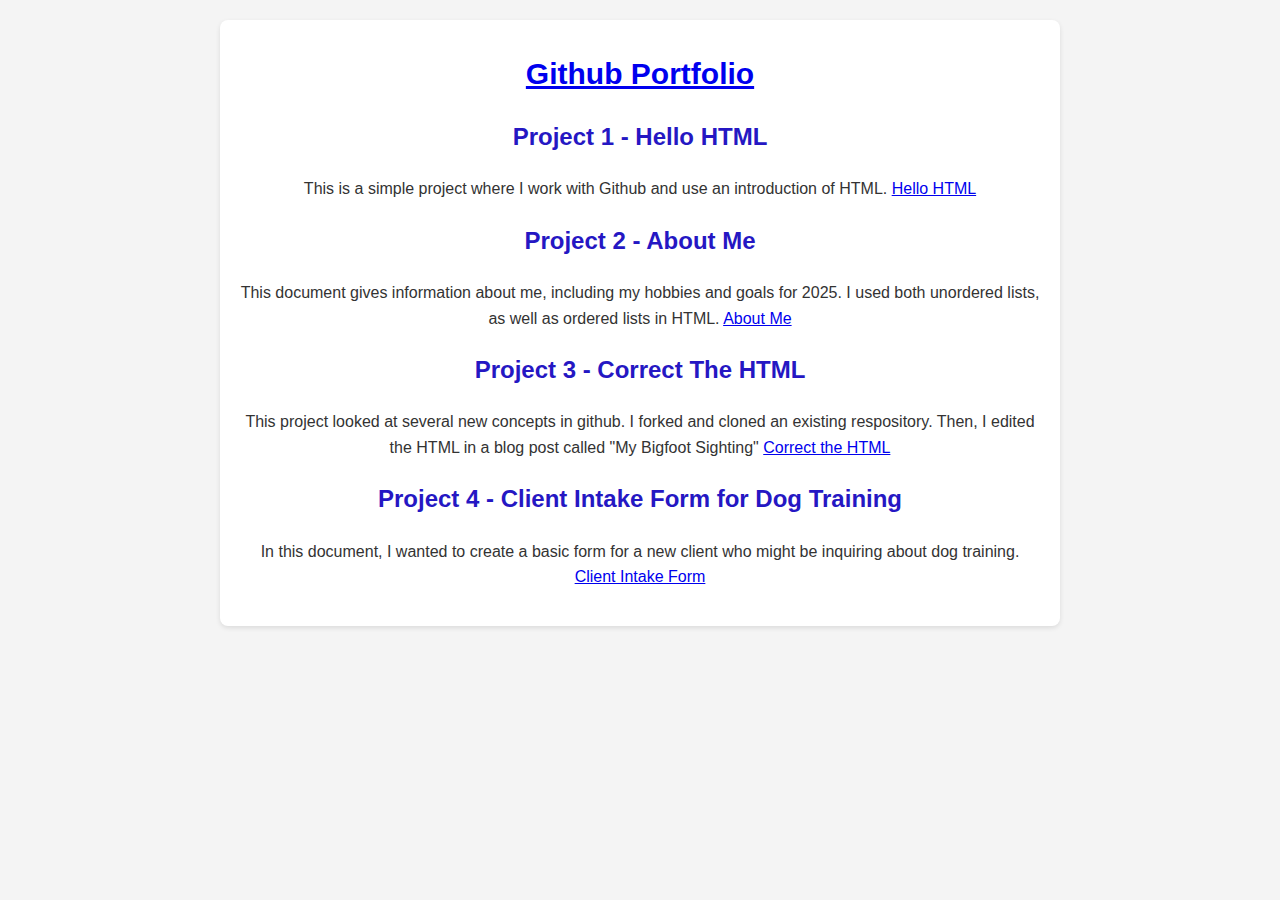
==== Projects.html @ f26eb651 "add projects file" ====
<!DOCTYPE html>
<html lang="en">
<head>
    <meta charset="UTF-8">
    <meta name="viewport" content="width=device-width, initial-scale=1.0">
    <title>Github Portfolio</title>
    <link rel="stylesheet" href="styles.css">
</head>
<body>
    <main class="container">
        <section class="header">
            <h1>
                <nav>
                    <a href="index.html" target="_blank">Github Portfolio</a> 
                </nav>
            </h1>

        </section>

        <section class="header">
            <h2> Project 1 - Hello HTML</h2>
                <p>This is a simple project where I work with Github and use an introduction of HTML.
                    <a href="https://github.com/DaeGrodin/Hello-HTML.git">Hello HTML</a>        
                </p>
        </section>

        <section class="header">
            <h2>Project 2 - About Me</h2>
                <p>This document gives information about me, including my hobbies and goals for 2025. I used both unordered lists, as well as ordered lists in HTML.                      
                    <a href="https://github.com/DaeGrodin/About-Me.git">About Me</a>
                </p>
        </section>

        <section class="header">
            <h2> Project 3 - Correct The HTML</h2>
                <p>This project looked at several new concepts in github. I forked and cloned an existing respository. Then, I edited the HTML in a blog post called "My Bigfoot Sighting"
                    <a href="https://github.com/DaeGrodin/correct-the-html.git">Correct the HTML</a>
                </p>
        </section>

        <section class="header">
            <h2>Project 4 - Client Intake Form for Dog Training</h2>
                <p>In this document, I wanted to create a basic form for a new client who might be inquiring about dog training.
                <a href="https://github.com/DaeGrodin/Client-Intake-Form.git">Client Intake Form</a>
                </p>
        </section>

</body>
</html>
---- styles.css ----
h1 {
    font-size: 30px
}

body {
    font-family: Arial, sans-serif;
    line-height: 1.6;
    margin: 0;
    padding: 0;
    color: #333;
    background-color: #f4f4f4;
}
.container {
    max-width: 800px;
    margin: 20px auto;
    padding: 20px;
    background: #fff;
    border-radius: 8px;
    box-shadow: 0 2px 5px rgba(0, 0, 0, 0.1);
}

    
h1,
h2 {
    color: #2517c3;
}
.header {
    text-align: center;
}
.header h1 {
    margin: 10px 0;
}
.contact {
    margin: 10px 0;
    font-size: 14px;
}
.contact a {
    color: #2517c3;
    text-decoration: none;
}
.section {
    margin: 20px 0;
}
.section h2 {
    margin-bottom: 10px;
    border-bottom: 2px solid #2517c3;
    padding-bottom: 5px;
}
.item {
    margin-bottom: 15px;
}
.item h3 {
    margin: 0;
    font-size: 18px;
    color: #555;
}
.item p {
    margin: 5px 0;
    font-size: 14px;
}
.skills ul {
    list-style: none;
    padding: 0;
}
.skills ul li {
    display: inline-block;
    background: #007bff;
    color: #fff;
    padding: 5px 10px;
    margin: 5px 5px 5px 0;
    border-radius: 4px;
}
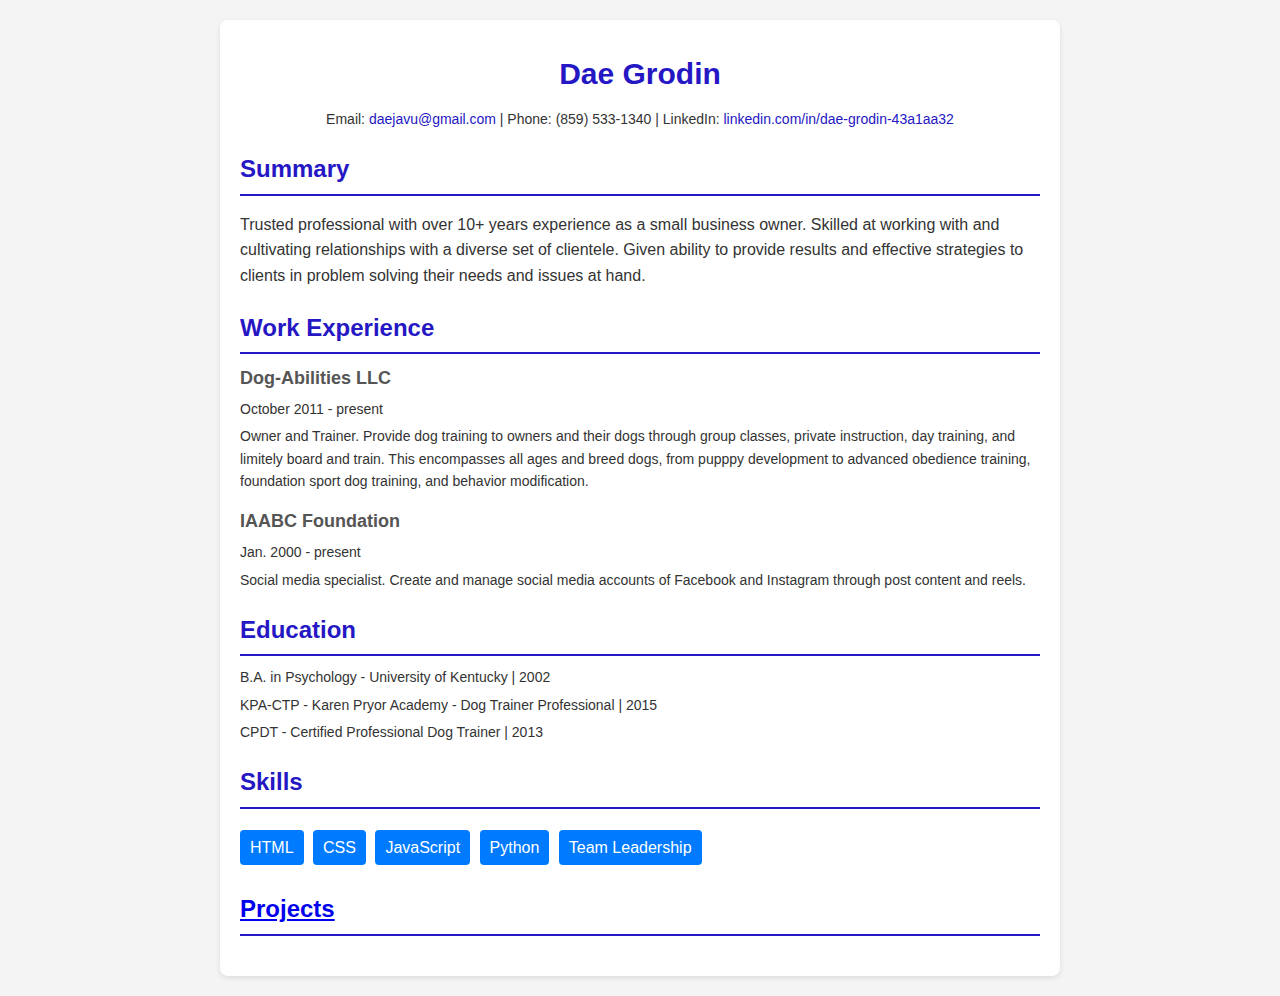
==== commit 1ec6cb93: "recreated projects file" ====
--- a/Projects.html
+++ b/Projects.html
@@ -1,49 +1,76 @@
 <!DOCTYPE html>
 <html lang="en">
-<head>
-    <meta charset="UTF-8">
-    <meta name="viewport" content="width=device-width, initial-scale=1.0">
-    <title>Github Portfolio</title>
-    <link rel="stylesheet" href="styles.css">
-</head>
-<body>
-    <main class="container">
-        <section class="header">
-            <h1>
-                <nav>
-                    <a href="index.html" target="_blank">Github Portfolio</a> 
-                </nav>
-            </h1>
-
-        </section>
-
-        <section class="header">
-            <h2> Project 1 - Hello HTML</h2>
-                <p>This is a simple project where I work with Github and use an introduction of HTML.
-                    <a href="https://github.com/DaeGrodin/Hello-HTML.git">Hello HTML</a>        
+    <head>
+        <meta charset="UTF-8" />
+        <meta name="viewport" content="width=device-width, initial-scale=1.0" />
+        <title>Resume Template</title>
+    </head>
+        <link rel="stylesheet" href="styles.css">
+    <body>
+        <main class="container">
+            <section class="header">
+                <h1>Dae Grodin</h1>
+                <p class="contact">
+                    Email:
+                    <a href="mailto:daejavu@gmail.com"
+                        >daejavu@gmail.com</a
+                    >
+                    | Phone: (859) 533-1340 | LinkedIn: <a href="#">linkedin.com/in/dae-grodin-43a1aa32</a>
                 </p>
-        </section>
-
-        <section class="header">
-            <h2>Project 2 - About Me</h2>
-                <p>This document gives information about me, including my hobbies and goals for 2025. I used both unordered lists, as well as ordered lists in HTML.                      
-                    <a href="https://github.com/DaeGrodin/About-Me.git">About Me</a>
+            </section>
+            <section class="section">
+                <h2>Summary</h2>
+                <p>
+                    Trusted professional with over 10+ years experience as a small business owner. Skilled at working with and cultivating relationships with a diverse set of clientele. Given ability to provide results and effective strategies to clients in problem solving their needs and issues at hand. 
                 </p>
-        </section>
-
-        <section class="header">
-            <h2> Project 3 - Correct The HTML</h2>
-                <p>This project looked at several new concepts in github. I forked and cloned an existing respository. Then, I edited the HTML in a blog post called "My Bigfoot Sighting"
-                    <a href="https://github.com/DaeGrodin/correct-the-html.git">Correct the HTML</a>
-                </p>
-        </section>
-
-        <section class="header">
-            <h2>Project 4 - Client Intake Form for Dog Training</h2>
-                <p>In this document, I wanted to create a basic form for a new client who might be inquiring about dog training.
-                <a href="https://github.com/DaeGrodin/Client-Intake-Form.git">Client Intake Form</a>
-                </p>
-        </section>
-
-</body>
+            </section>
+            <section class="section">
+                <h2>Work Experience</h2>   
+                <div class="item">
+                    <h3>Dog-Abilities LLC</h3>
+                    <p>October 2011 - present</p>
+                    <p>
+                        Owner and Trainer. Provide dog training to owners and their dogs through group classes, private instruction, day training, and limitely board and train. This encompasses all ages and breed dogs, from pupppy development to advanced obedience training, foundation sport dog training, and behavior modification.
+                    </p>
+                </div>
+                <div class="item">
+                    <h3>IAABC Foundation</h3>
+                    <p>Jan. 2000 - present</p>
+                    <p>
+                        Social media specialist. Create and manage social media accounts of Facebook and Instagram through post content and reels.
+                    </p>
+                </div>
+            </section>
+            <div class="section">
+                <h2>Education</h2>
+                <div class="item">
+                    <p>B.A. in Psychology - University of Kentucky | 2002</p> 
+                <div class="item">
+                    <p>KPA-CTP - Karen Pryor Academy - Dog Trainer Professional | 2015</p>
+                <div class="item">
+                    <p>CPDT - Certified Professional Dog Trainer | 2013</p>
+                </div>
+            </section>
+            <section class="section">
+                <h2>Skills</h2>
+                <div class="skills">
+                    <ul>
+                        <li>HTML</li>
+                        <li>CSS</li>
+                        <li>JavaScript</li>
+                        <li>Python</li>
+                        <li>Team Leadership</li>
+                    </ul>
+                </div>
+            </section>
+            <section class="section">
+                <h2>
+                    <nav>
+                        <a href="projects.html">Projects</a>
+                    </nav>
+                </h2>
+            </div>
+            </section>
+        </main>
+    </body>
 </html>